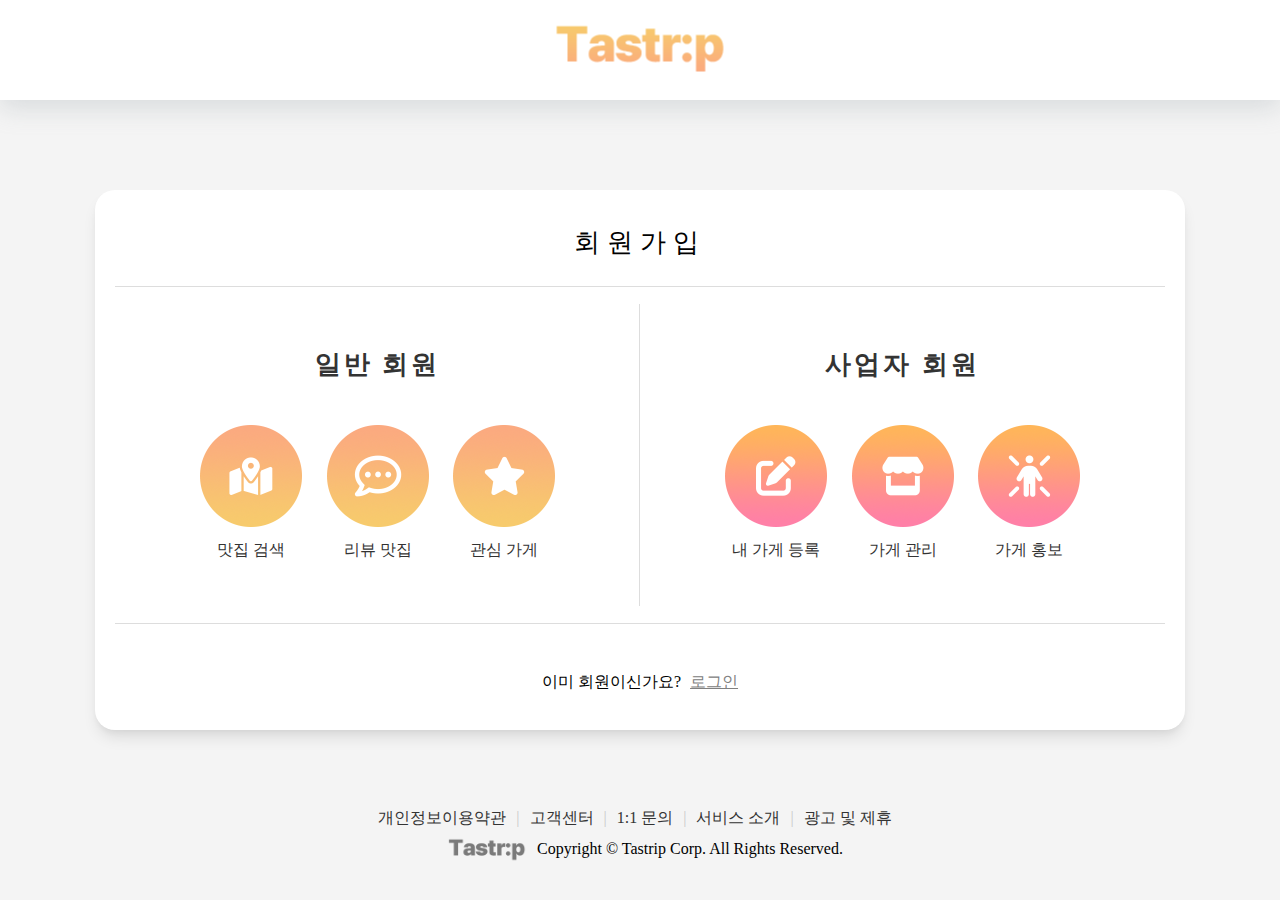
==== member/member_join.html @ 4a2f2fe8 "commit" ====
<!DOCTYPE html>
<html lang="ko">
<head>
    <meta charset="UTF-8">
    <meta http-equiv="X-UA-Compatible" content="IE=edge, chrome=1">
    <meta name="viewport" content="width=device-width, initial-scale=1.0">
    <link rel="stylesheet" href="../css/common.css">
    <link rel="stylesheet" href="../css/font.css">
    <link rel="stylesheet" href="../css/member.css">
    <title>회원가입</title>
</head>
<body>
    <header>
        <a href="../index.html">
            <img src="../images/logo_color.png" alt="로고">
        </a>
    </header>
    <div class="under_bg2">
        <div class="join_box">
            <h1>
                <span>회원가입</span>
            </h1>
            <div>
                <a href="" class="member">
                    <h4>일반 회원</h4>
                    <div class="icon_box">
                        <div>
                            <img src="../images/join/m_c3.png" alt="">
                            <span>맛집 검색</span>
                        </div>
                        <div>
                            <img src="../images/join/m_c1.png" alt="">
                            <span>리뷰 맛집</span>
                        </div>
                        <div>
                            <img src="../images/join/m_c2.png" alt="">
                            <span>관심 가게</span>
                        </div>
                    </div>
                </a>
                <a href="" class="busi">
                    <h4>사업자 회원</h4>
                    <div class="icon_box">
                        <div>
                            <img src="../images/join/b_c1.png" alt="">
                            <span>내 가게 등록</span>
                        </div>
                        <div>
                            <img src="../images/join/b_c2.png" alt="">
                            <span>가게 관리</span>
                        </div>
                        <div>
                            <img src="../images/join/b_c3.png" alt="">
                            <span>가게 홍보</span>
                        </div>
                    </div>
                </a>
            </div>
            <span>이미 회원이신가요?</span>
            <a href="member_login.html">로그인</a>
            <!-- <div class="join_box_line"></div> -->
        </div>
        <div class="footer">
            <ul class="footer_ul ul1">
                <li><a href="">개인정보이용약관</a></li>
                <li>|</li>
                <li><a href="">고객센터</a></li>
                <li>|</li>
                <li><a href="">1:1 문의</a></li>
                <li>|</li>
                <li><a href="">서비스 소개</a></li>
                <li>|</li>
                <li><a href="">광고 및 제휴</a></li>
            </ul>
            <ul class="footer_ul">
                <li><img src="../images/logo_black.png"></li>
                <li>Copyright © Tastrip Corp. All Rights Reserved.</li>
            </ul>
            
        </div>
    </div>
</body>
</html>
---- css/common.css ----
html, body, div, span, applet, object, iframe,
h1, h2, h3, h4, h5, h6, p, blockquote, pre,
a, abbr, acronym, address, big, cite, code,
del, dfn, em, img, ins, kbd, q, s, samp,
small, strike, strong, sub, sup, tt, var,
b, u, i, center,
dl, dt, dd, ol, ul, li,
fieldset, form, label, legend,
table, caption, tbody, tfoot, thead, tr, th, td,
article, aside, canvas, details, embed, 
figure, figcaption, footer, header, hgroup, 
menu, nav, output, ruby, section, summary,
time, mark, audio, video {
	margin: 0;
	padding: 0;
	border: 0;
	font-size: 100%;
	font: inherit;
	vertical-align: baseline;
}
/* HTML5 display-role reset for older browsers */
article, aside, details, figcaption, figure, 
footer, header, hgroup, menu, nav, section {
	display: block;
}
body {
	line-height: 1;
}
ol, ul {
	list-style: none;
}
blockquote, q {
	quotes: none;
}
blockquote:before, blockquote:after,
q:before, q:after {
	content: '';
	content: none;
}
table {
	border-collapse: collapse;
	border-spacing: 0;
}
---- css/font.css ----
@font-face {
    font-family: 'Pretendard-Regular';
    src: url('https://cdn.jsdelivr.net/gh/Project-Noonnu/noonfonts_2107@1.1/Pretendard-Regular.woff') format('woff');
    font-weight: 400;
    font-style: normal;
}
---- css/member.css ----
*{
    font-family: 'Pretendard-Regular';
    box-sizing: border-box;
}
a{
    color: #333;
    text-decoration: none;
    cursor: pointer;
}
.m_auto{
    margin: auto;
}
.disFlex{
    display: flex;
}
.justify-space-between{
    justify-content: space-between;
}
.align-center{
    align-items: center;
}


/* ------------------------------------- */
/* ----------- 로그인 페이지  ----------- */
/* ------------------------------------- */

header{
    width: 100%;
    height: 100px;
    background-color: white;
    box-shadow: rgba(149, 157, 165, 0.291) 0px 8px 24px;
    position: relative;
}
header a{
    position: absolute;
    display: inline-block;
    margin: auto;
    top: 50%;
    left: 50%;
    transform: translate(-50%,-50%);
}
.under_bg{
    height: calc(100vh - 100px);
    background: rgb(255,255,255);
    background: linear-gradient(180deg, rgba(255,255,255,1) 0%, rgba(253,195,45,0.22452731092436973) 100%);
    padding-top: 70px;
}
.white_box{
    width: 960px;
    margin: auto;
    background-color: white;
    text-align: center;
    border-radius: 50px;
    box-shadow: rgba(0, 0, 0, 0.1) 0px 10px 15px -3px, rgba(0, 0, 0, 0.05) 0px 4px 6px -2px;
    display: flex;
    overflow: hidden;
}
.white_box h1{
    font-size: 26px;
    letter-spacing: 3px;
    margin-bottom: 20px;
    font-weight: 600;
}
.left_box{
    width: 50%;
    height: 578px;
    /* background-color: rgb(255, 198, 113); */
    background-image: url('../images/login/right2.jpg');
    background-size: cover;
}
.right_box{
    padding: 60px 90px;
}
.inner_box{
    padding-top: 20px;
    padding-bottom: 30px;
    border-bottom: 1px solid lightgray;
    margin-bottom: 40px;
}
.inner_box>div>div input{
    width: 208px;
    height: 40px;
    padding: 3px 7px;
    border: 1px solid lightgray;
    border-radius: 5px;
    font-size: 16px;
}
.inner_box>div>div input:focus{
    outline: 1px solid rgba(255,146,20,1);
}
.inner_box>div>div:first-child{
    margin-bottom: 10px;
}
.inner_box .join_link{
    width: 300px;
    margin: auto;
    display: flex;
    justify-content: space-between;
    align-items: center;
    margin-top: 5px;
    color: gray;
}
.inner_box .join_link p:first-child{
    font-size: 14px;
}
.inner_box .join_link a:hover{
    text-decoration: underline;
    color: coral;
}
.inner_box div span{
    display: inline-block;
    width: 80px;
    text-align: left;
}
.loginBtn{
    width: 300px;
    line-height: 40px;
    border: none;
    border-radius: 7px;
    cursor: pointer;
    background: linear-gradient(0deg, rgba(255,146,20,1) 0%, rgba(255,192,57,1) 100%);
    color: white;
    font-size: 16px;
    margin-top: 10px;
    letter-spacing: 5px;
}
.sns_login a{
    display: block;
    margin-bottom: 5px;    
}
.footer{
    margin-top: 80px;
}
.footer_ul{
    display: flex;
    justify-content: center;
    margin-bottom: 10px;
}
.ul1 li:nth-child(even){
    color: rgb(202, 202, 202);
}
.footer_ul a{
    padding: 0 10px;
    color: #333;
}
.footer_ul>li:first-child a{
    padding-left: 0;
}
.footer_ul a:hover{
    text-decoration: underline;
    color: #333;
}
.footer_ul img{
    width: 100px;
    opacity: 0.5;
    vertical-align: middle;
}
.footer>ul:last-child li:last-child{
    line-height: 25px;
}


/* ------------------------------------- */
/* ----------- 회원가입 페이지  --------- */
/* ------------------------------------- */
.under_bg2{
    height: calc(100vh - 100px);
    background-color: #f4f4f4;
    /* background: rgb(255,255,255);
    background: linear-gradient(180deg, rgba(255,255,255,1) 0%, rgba(253,195,45,0.22452731092436973) 100%); */
    padding-top: 40px;
}
.join_box{
    width: 1090px;
    height: 540px;
    margin: auto;
    margin-top: 50px;
    background-color: white;
    text-align: center;
    border-radius: 20px;
    box-shadow: rgba(0, 0, 0, 0.1) 0px 10px 15px -3px, rgba(0, 0, 0, 0.05) 0px 4px 6px -2px;
    overflow: hidden;
    padding: 40px 20px;
    position: relative;
}
.join_box h1{
    font-size: 26px;
    letter-spacing: 7px;
    padding-bottom: 30px;
    /* margin-bottom: 20px; */
    /* font-weight: 600; */
    border-bottom: 1px solid #dddddd;
}

.join_box>div{
    display: flex;
    align-items: center;
    justify-content: space-around;
    margin-bottom: 50px;
    border-bottom: 1px solid #dddddd;
}
a.member{
    position: relative;
}
a.member:after{
    position: absolute;
    top: 5%;
    right: 0;
    content: '';
    width: 1px;
    height: 90%;
    background-color: #dddddd;
}
.join_box>div>a{
    width: 50%;
    display: block;
    padding: 65px 85px;
    transition: box-shadow 0.3s;
}
.join_box>div>a:hover{
    border: 2px solid corald;
}
.join_box>div a h4{
    font-size: 26px;
    margin-bottom: 40px;
    letter-spacing: 3px;
    font-weight: 600;
}
.join_box>div>a .icon_box{
    display: flex;
    justify-content: space-between;
}
.join_box .icon_box>div{
    display: flex;
    flex-direction: column;
    align-items: center;
}
.join_box .icon_box span{
    font-size: 16px;
    margin-top: 15px;
}
.join_box h4{
    display: inline-block;
    text-transform:uppercase;
}
.join_box h4::after{
    display:block;
    content: '';
    margin-top: 5px;
    border-bottom: solid 2px coral;  
    transform: scaleX(0);  
    transition: transform 0.4s ease-in-out;
}
.join_box>div>a:hover h4::after{
    transform: scaleX(1);
}
.join_box>a{
    margin-left: 5px;
    color: gray;
    text-decoration: underline;
}
.join_box>a:hover{
    color: coral;
}

.join_box>div>a:hover{
    box-shadow: rgb(231, 231, 231) inset 0 0 30px;
}
.join_box>div>a:hover span{
    font-weight: 600;
}
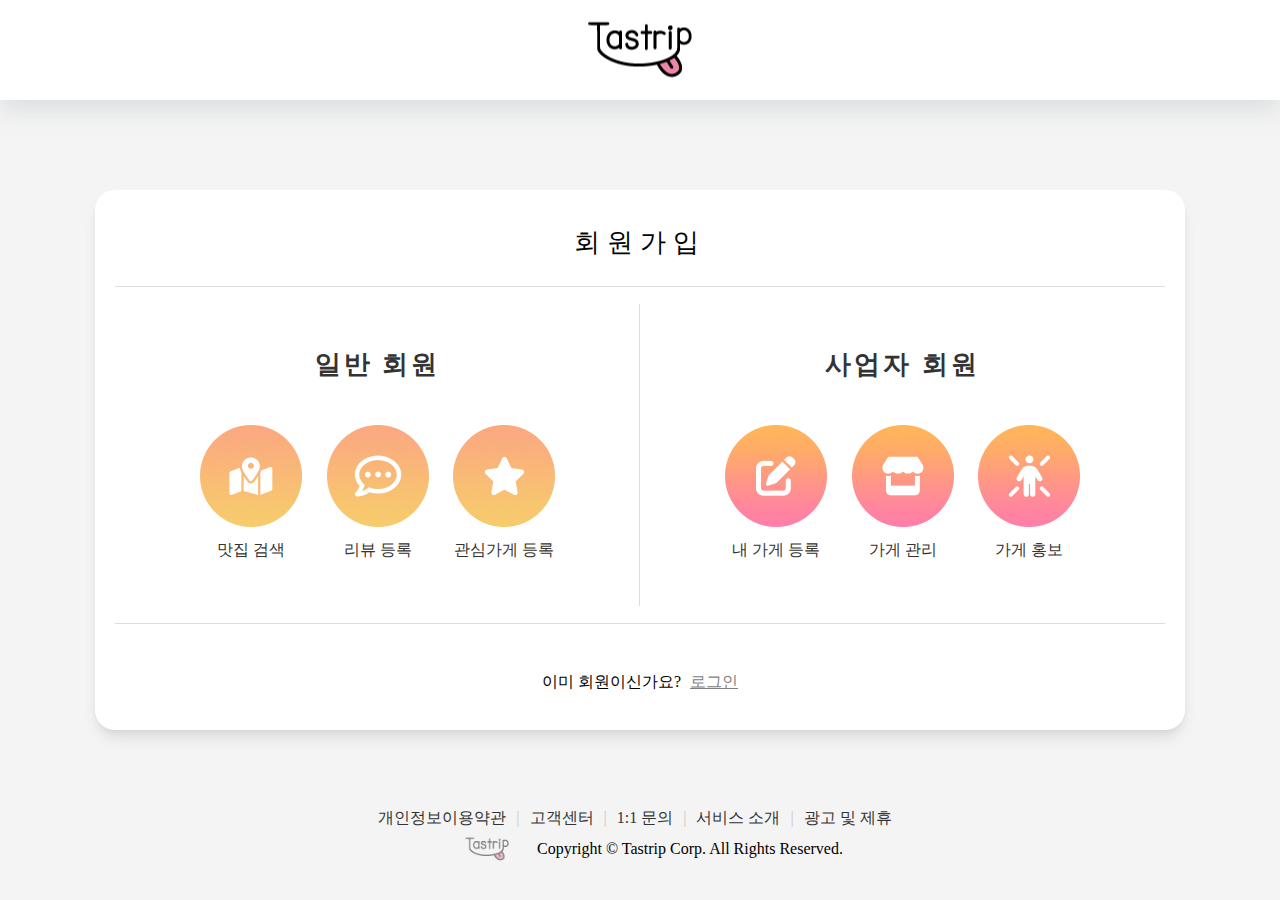
==== commit 78cb89bb: "Add files via upload" ====
--- a/member/member_join.html
+++ b/member/member_join.html
@@ -1,83 +1,83 @@
-<!DOCTYPE html>
-<html lang="ko">
-<head>
-    <meta charset="UTF-8">
-    <meta http-equiv="X-UA-Compatible" content="IE=edge, chrome=1">
-    <meta name="viewport" content="width=device-width, initial-scale=1.0">
-    <link rel="stylesheet" href="../css/common.css">
-    <link rel="stylesheet" href="../css/font.css">
-    <link rel="stylesheet" href="../css/member.css">
-    <title>회원가입</title>
-</head>
-<body>
-    <header>
-        <a href="../index.html">
-            <img src="../images/logo_color.png" alt="로고">
-        </a>
-    </header>
-    <div class="under_bg2">
-        <div class="join_box">
-            <h1>
-                <span>회원가입</span>
-            </h1>
-            <div>
-                <a href="" class="member">
-                    <h4>일반 회원</h4>
-                    <div class="icon_box">
-                        <div>
-                            <img src="../images/join/m_c3.png" alt="">
-                            <span>맛집 검색</span>
-                        </div>
-                        <div>
-                            <img src="../images/join/m_c1.png" alt="">
-                            <span>리뷰 맛집</span>
-                        </div>
-                        <div>
-                            <img src="../images/join/m_c2.png" alt="">
-                            <span>관심 가게</span>
-                        </div>
-                    </div>
-                </a>
-                <a href="" class="busi">
-                    <h4>사업자 회원</h4>
-                    <div class="icon_box">
-                        <div>
-                            <img src="../images/join/b_c1.png" alt="">
-                            <span>내 가게 등록</span>
-                        </div>
-                        <div>
-                            <img src="../images/join/b_c2.png" alt="">
-                            <span>가게 관리</span>
-                        </div>
-                        <div>
-                            <img src="../images/join/b_c3.png" alt="">
-                            <span>가게 홍보</span>
-                        </div>
-                    </div>
-                </a>
-            </div>
-            <span>이미 회원이신가요?</span>
-            <a href="member_login.html">로그인</a>
-            <!-- <div class="join_box_line"></div> -->
-        </div>
-        <div class="footer">
-            <ul class="footer_ul ul1">
-                <li><a href="">개인정보이용약관</a></li>
-                <li>|</li>
-                <li><a href="">고객센터</a></li>
-                <li>|</li>
-                <li><a href="">1:1 문의</a></li>
-                <li>|</li>
-                <li><a href="">서비스 소개</a></li>
-                <li>|</li>
-                <li><a href="">광고 및 제휴</a></li>
-            </ul>
-            <ul class="footer_ul">
-                <li><img src="../images/logo_black.png"></li>
-                <li>Copyright © Tastrip Corp. All Rights Reserved.</li>
-            </ul>
-            
-        </div>
-    </div>
-</body>
+<!DOCTYPE html>
+<html lang="ko">
+<head>
+    <meta charset="UTF-8">
+    <meta http-equiv="X-UA-Compatible" content="IE=edge, chrome=1">
+    <meta name="viewport" content="width=device-width, initial-scale=1.0">
+    <link rel="stylesheet" href="../css/common.css">
+    <link rel="stylesheet" href="../css/font.css">
+    <link rel="stylesheet" href="../css/member.css">
+    <title>회원가입</title>
+</head>
+<body>
+    <header>
+        <a href="../index.html">
+            <img src="../images/logo_design_4.png" alt="로고">
+        </a>
+    </header>
+    <div class="under_bg2">
+        <div class="join_box">
+            <h1>
+                <span>회원가입</span>
+            </h1>
+            <div>
+                <a href="member_joinMember.html" class="member">
+                    <h4>일반 회원</h4>
+                    <div class="icon_box">
+                        <div>
+                            <img src="../images/join/m_c3.png" alt="">
+                            <span>맛집 검색</span>
+                        </div>
+                        <div>
+                            <img src="../images/join/m_c1.png" alt="">
+                            <span>리뷰 등록</span>
+                        </div>
+                        <div>
+                            <img src="../images/join/m_c2.png" alt="">
+                            <span>관심가게 등록</span>
+                        </div>
+                    </div>
+                </a>
+                <a href="../member/member_joinBusiness.html" class="busi">
+                    <h4>사업자 회원</h4>
+                    <div class="icon_box">
+                        <div>
+                            <img src="../images/join/b_c1.png" alt="">
+                            <span>내 가게 등록</span>
+                        </div>
+                        <div>
+                            <img src="../images/join/b_c2.png" alt="">
+                            <span>가게 관리</span>
+                        </div>
+                        <div>
+                            <img src="../images/join/b_c3.png" alt="">
+                            <span>가게 홍보</span>
+                        </div>
+                    </div>
+                </a>
+            </div>
+            <span>이미 회원이신가요?</span>
+            <a href="member_login.html">로그인</a>
+            <!-- <div class="join_box_line"></div> -->
+        </div>
+        <div class="footer">
+            <ul class="footer_ul ul1">
+                <li><a href="">개인정보이용약관</a></li>
+                <li>|</li>
+                <li><a href="">고객센터</a></li>
+                <li>|</li>
+                <li><a href="">1:1 문의</a></li>
+                <li>|</li>
+                <li><a href="">서비스 소개</a></li>
+                <li>|</li>
+                <li><a href="">광고 및 제휴</a></li>
+            </ul>
+            <ul class="footer_ul">
+                <li><img src="../images/logo_design_4.png"></li>
+                <li>Copyright © Tastrip Corp. All Rights Reserved.</li>
+            </ul>
+            
+        </div>
+    </div>
+</body>
 </html>